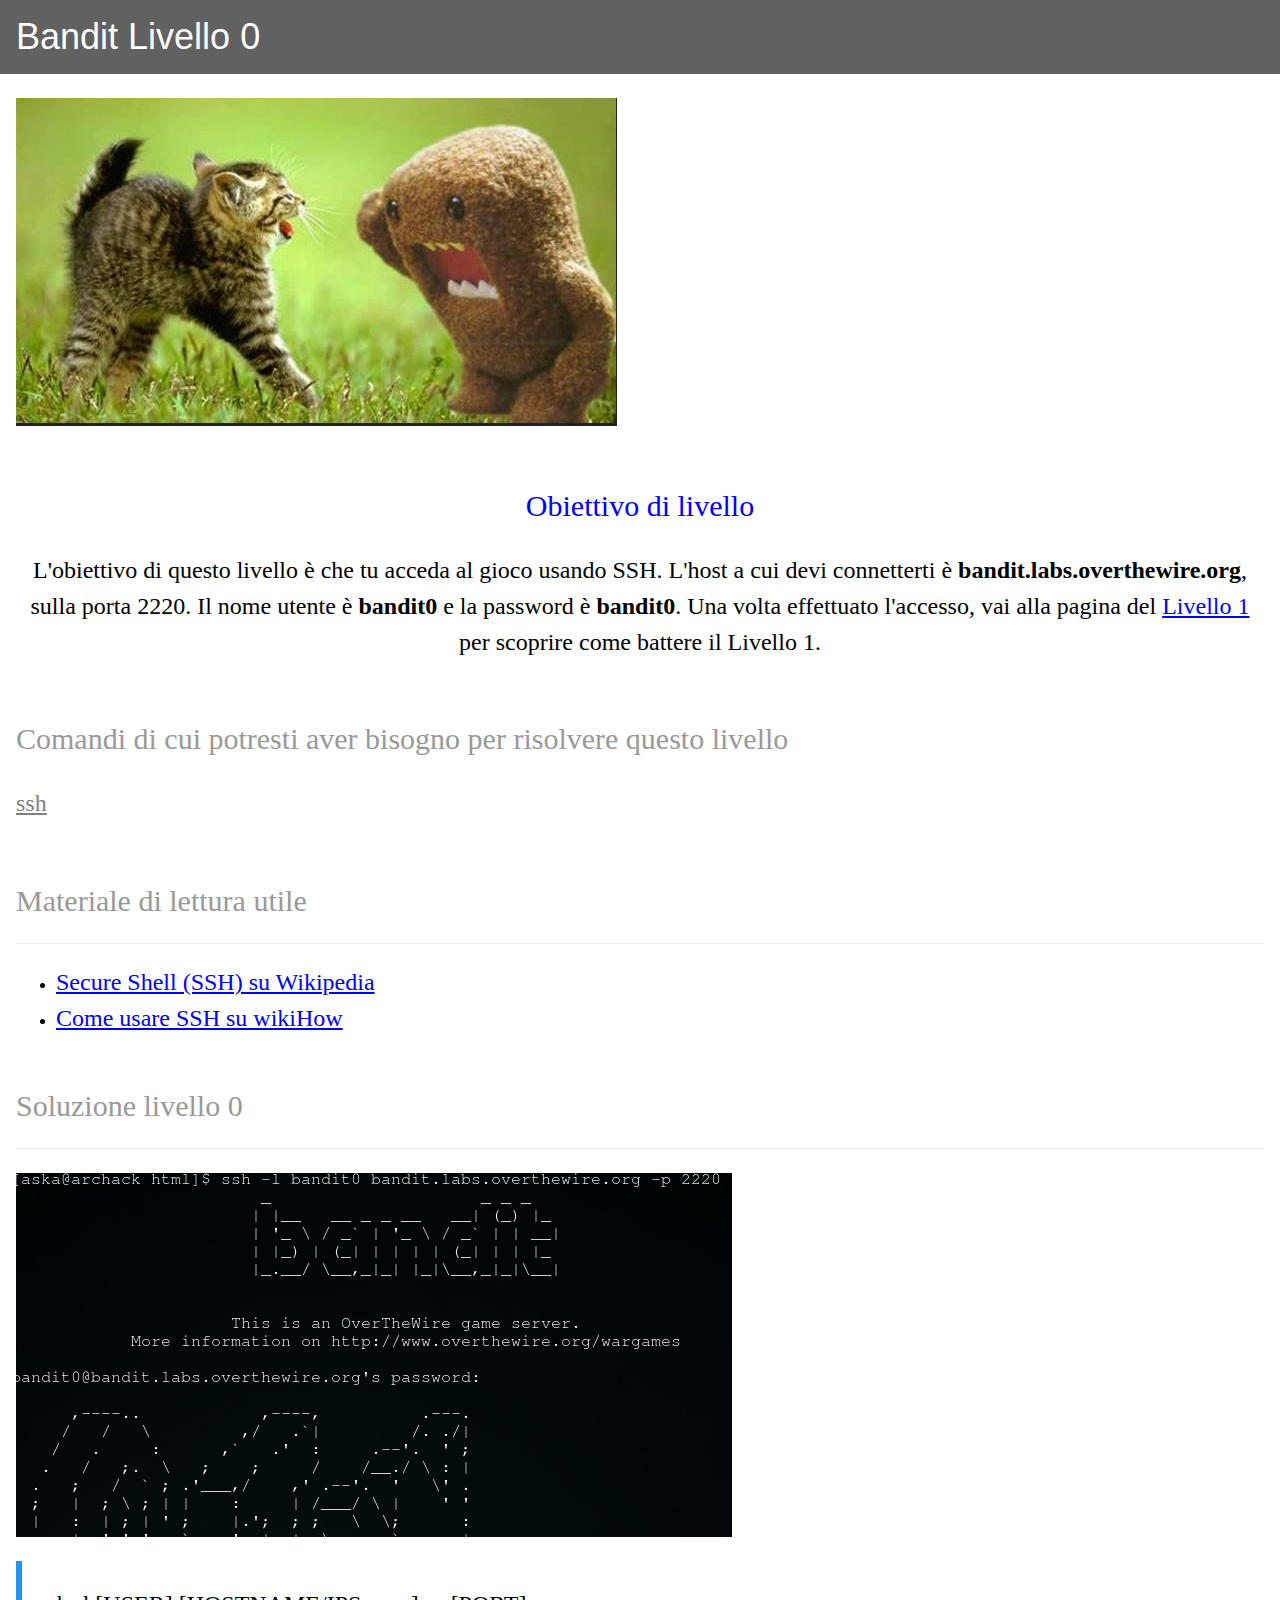
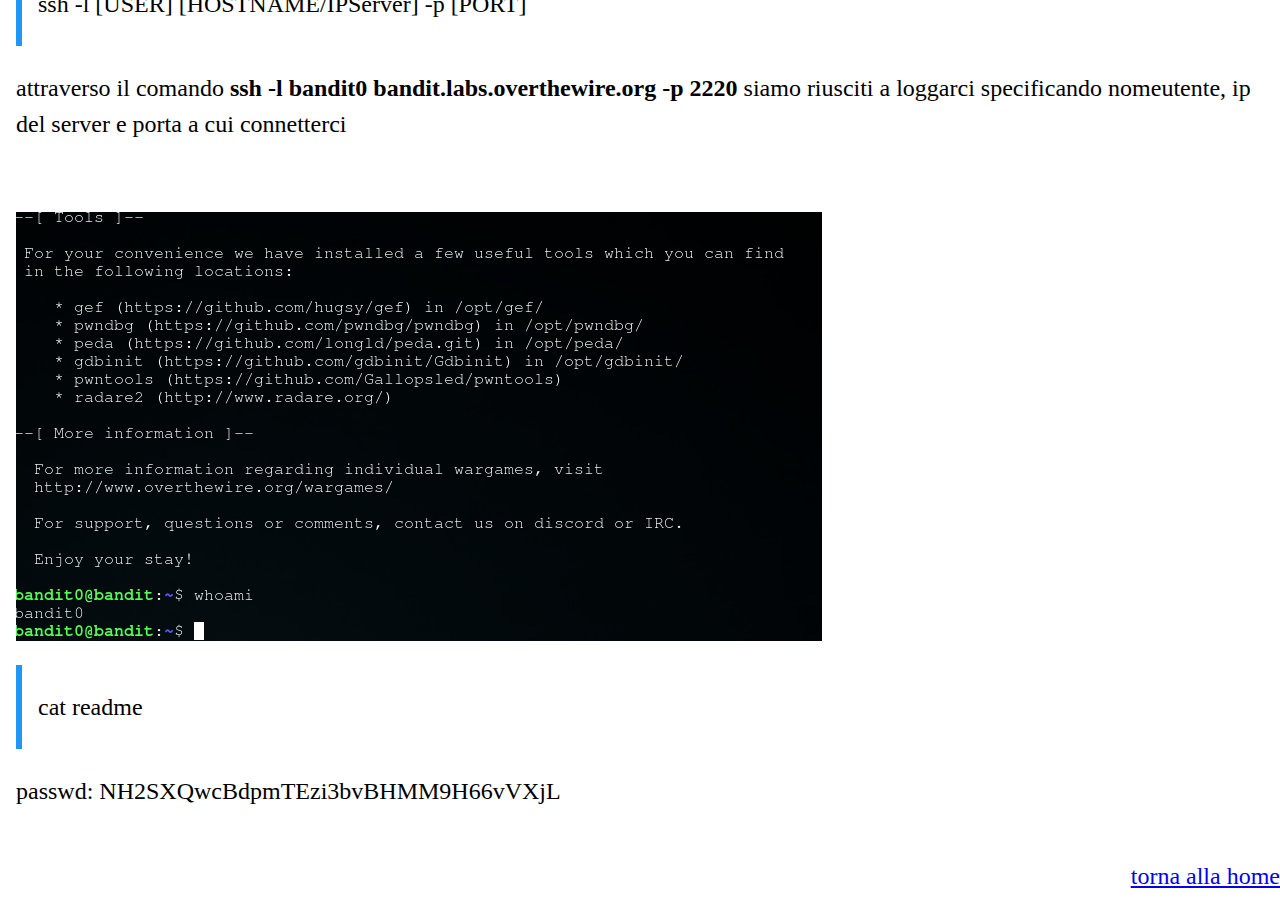
==== html/l0.html @ 5b8c68e1 "css auto image for test" ====
<!DOCTYPE html>
<meta charset="utf-8">
<meta name="viewport" content="width=device-width, initial-scale=1">
<html>
    <head>
        <title>Bandit - Livello 0</title>
        <link rel="stylesheet" href="https://www.w3schools.com/w3css/4/w3.css"> 
		<!-- <link rel"stylesheet" href="css/mystyle.css"> -->
        <style>
            img{
                width: auto;
                height: auto;
            }
            h2{
                color: #999;
                font-family: "tahoma" !important;
            }
            p,a{
                font-family: "algerian";
                font-size: 24px;
            }
            a.navigate{
                color: revert;
            }
            .blue{
                color: blue;
            }
            .gray{
                color: gray;
            }

        </style>
    </head>
    <body>
        <div class="w3-container w3-dark-grey">
            <h1>Bandit Livello 0</h1>
        </div>
        <div class="w3-container">
            <p><img src="../img/bandit.png" width=400 height=200 alt="bandit image"></p>
            <br/>
            <h2 align="center" class="blue">Obiettivo di livello</h2>
            <p align="center">
                L'obiettivo di questo livello è che tu acceda al gioco usando SSH. 
                L'host a cui devi connetterti è <strong>bandit.labs.overthewire.org</strong>,
                sulla porta 2220. Il nome utente è <strong>bandit0</strong> e la password è 
                <strong>bandit0</strong>. Una volta effettuato l'accesso, vai alla pagina del 
                <a class="blue" href="l1.html">Livello 1</a> per scoprire come battere il Livello 1.
            </p>
            <br/>
            <h2>Comandi di cui potresti aver bisogno per risolvere questo livello</h2>
            <p><a class="gray" href="https://man7.org/linux/man-pages/man1/ssh.1.html">ssh</a></p>
            <br>
            <h2>Materiale di lettura utile</h2>
            <hr>
            <ul>
                <li><a class="blue" href="https://it.wikipedia.org/wiki/Secure_Shell">Secure Shell (SSH) su Wikipedia</a></li>
                <li><a class="blue" href="https://www.wikihow.com/Use-SSH">Come usare SSH su wikiHow</a></li>
            </ul>
            <br/>
            <h2>Soluzione livello 0</h2>
            <hr>
            <p><img src="../img/ssh_bandit.png" alt="ssh connect image"></p>
            <div class="w3-panel w3-leftbar w3-border-blue">
                <p>ssh -l [USER] [HOSTNAME/IPServer] -p [PORT]</p>
            </div>
            <p>
                attraverso il comando <strong>ssh -l bandit0 bandit.labs.overthewire.org -p 2220</strong> 
                siamo riusciti a loggarci specificando nomeutente, ip del server e porta a cui connetterci
            </p>
            <br/>
            <p><img src="../img/ssh_bandit2.png" alt="ssh connect image 2 successfull"></p>
            <div class="w3-panel w3-leftbar w3-border-blue">
                <p>cat readme</p>
            </div>
            <p>passwd: NH2SXQwcBdpmTEzi3bvBHMM9H66vVXjL</p>
            </div>
        <p align="right"><a class="navigate" href="../index.html">torna alla home</a></p>
    </body>
<html>
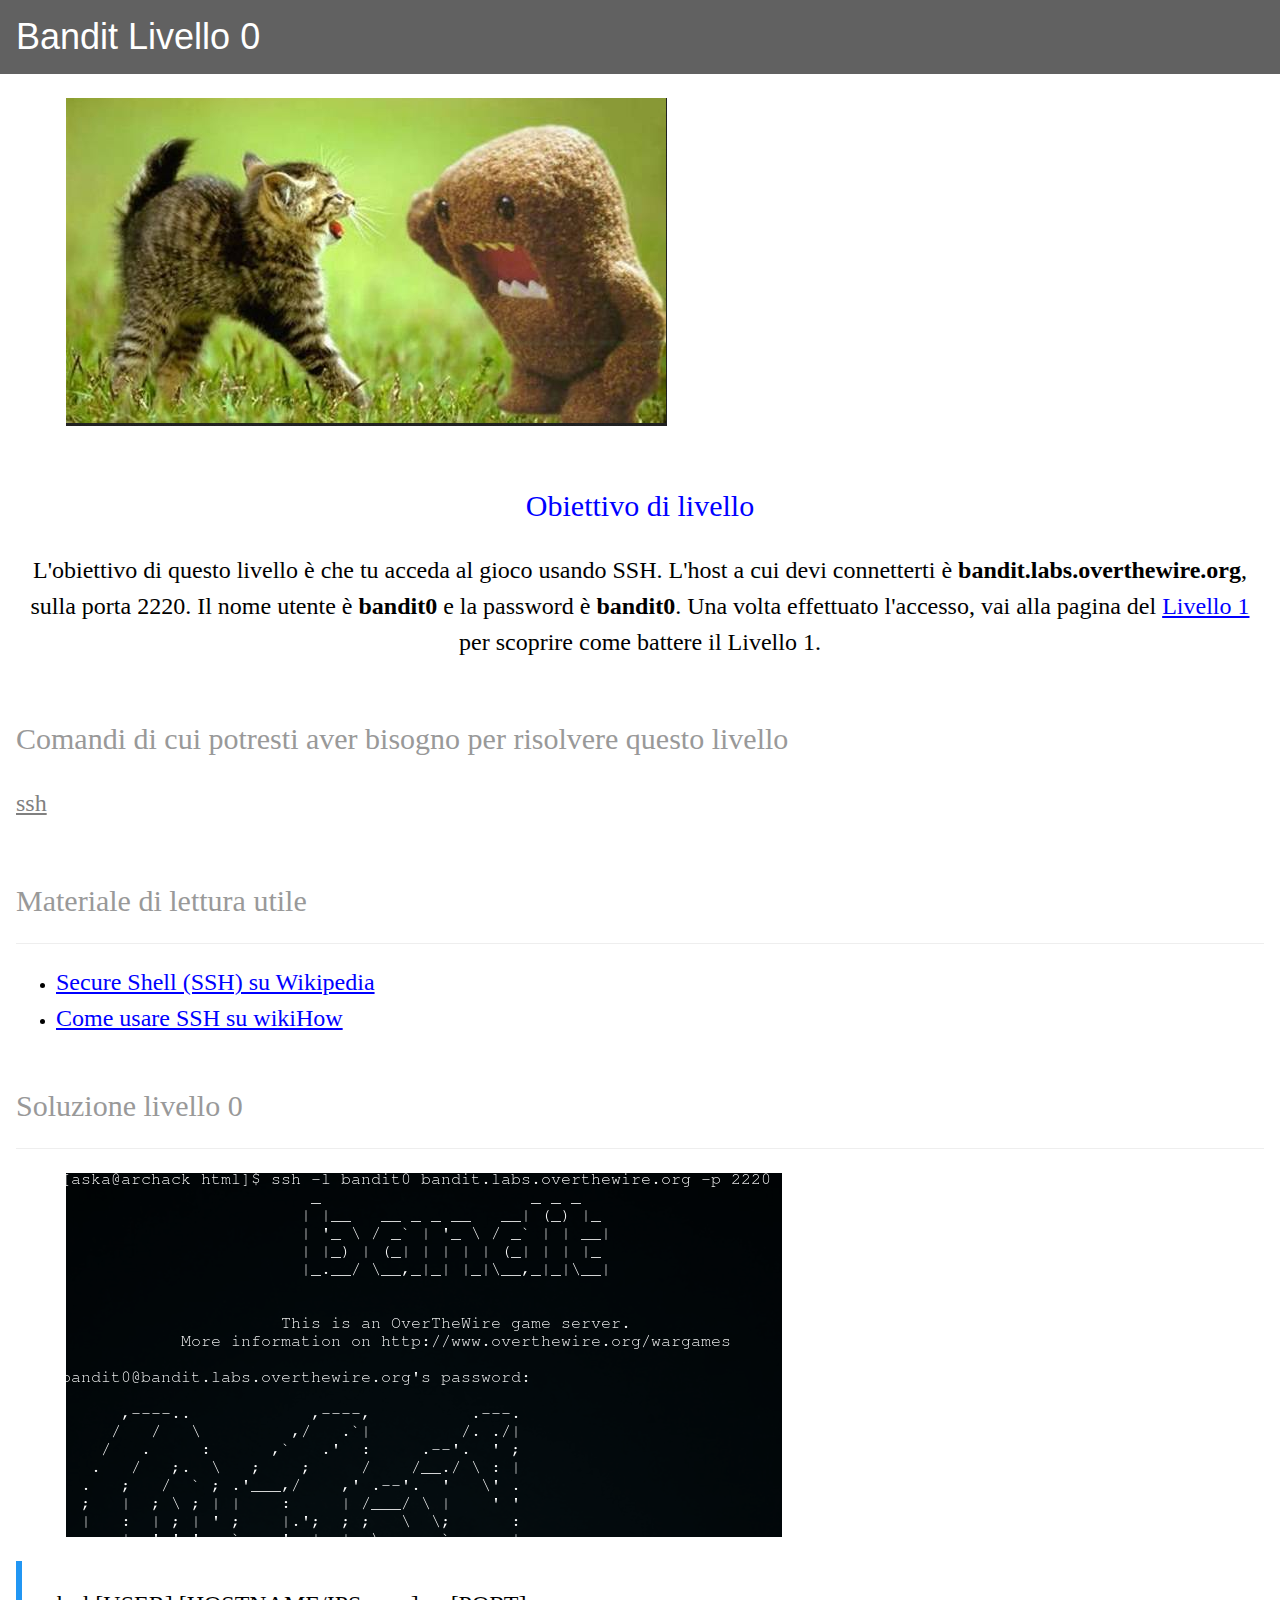
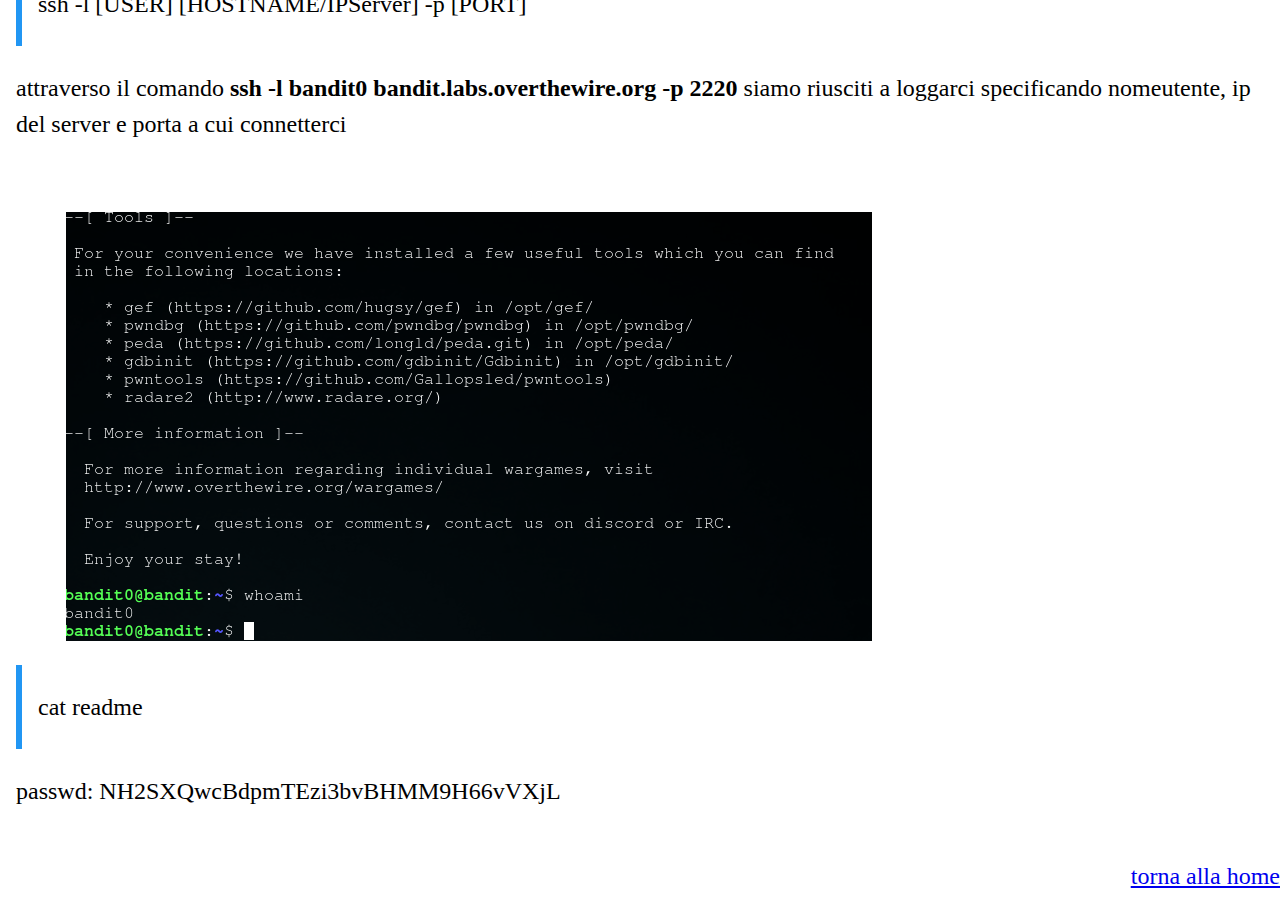
==== commit 9b07a507: "test image 3" ====
--- a/html/l0.html
+++ b/html/l0.html
@@ -10,6 +10,8 @@
             img{
                 width: auto;
                 height: auto;
+                vertical-align: middle;
+                margin: 0px 50px;
             }
             h2{
                 color: #999;
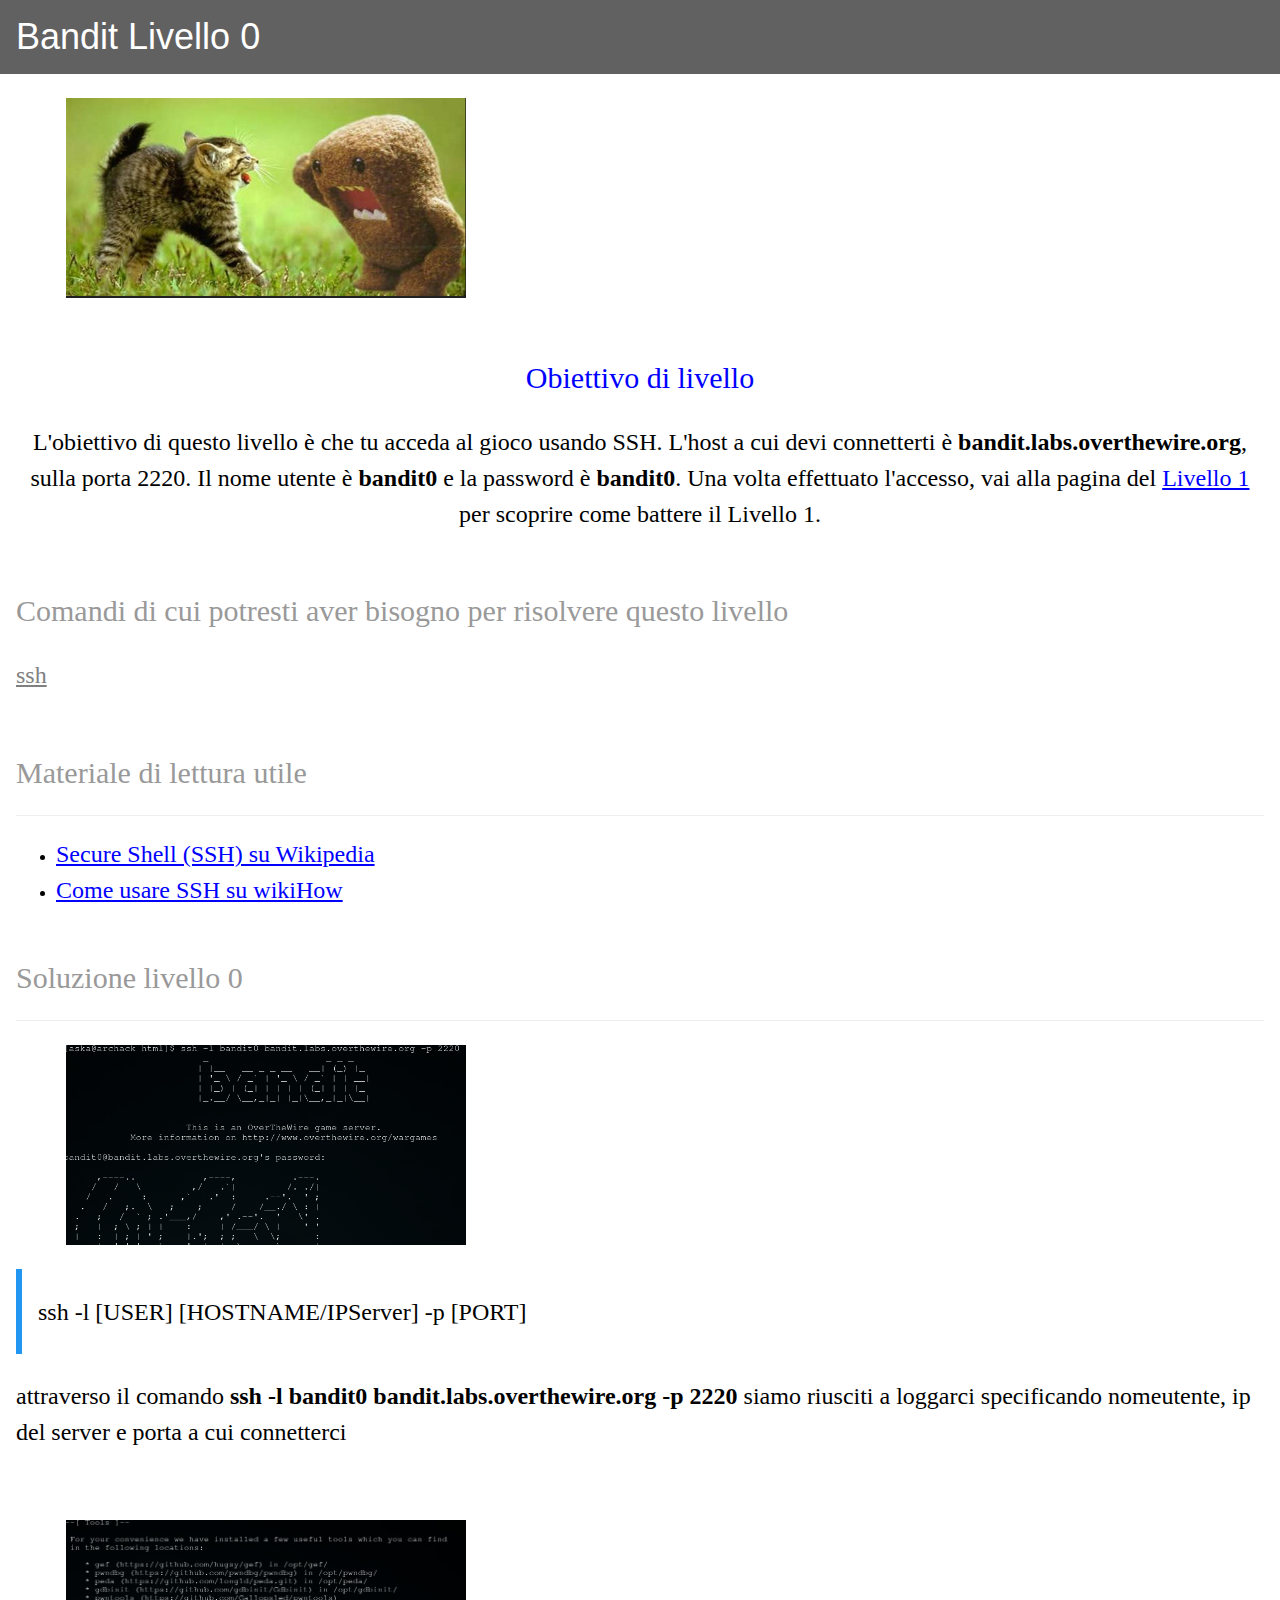
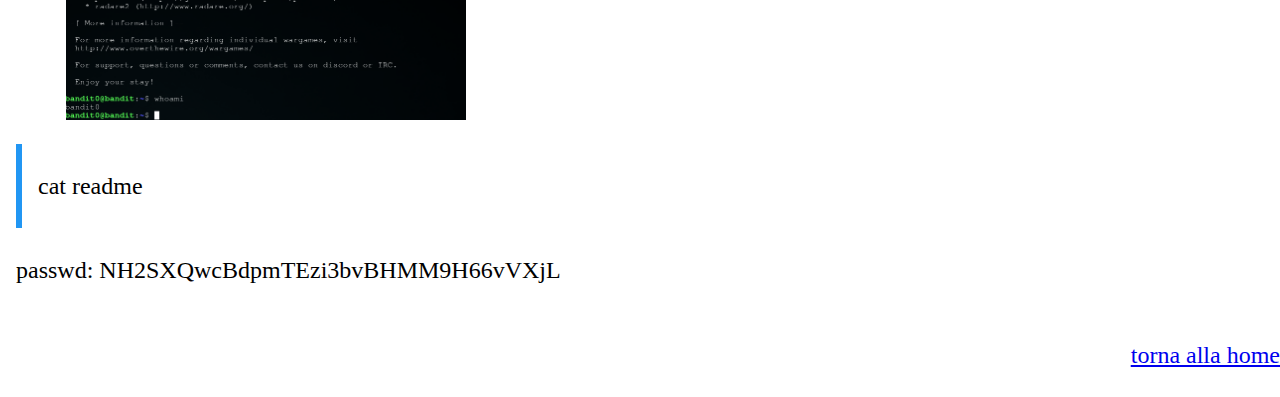
==== commit c10c56f1: "TEST NON RICORDO" ====
--- a/html/l0.html
+++ b/html/l0.html
@@ -8,8 +8,6 @@
 		<!-- <link rel"stylesheet" href="css/mystyle.css"> -->
         <style>
             img{
-                width: auto;
-                height: auto;
                 vertical-align: middle;
                 margin: 0px 50px;
             }
@@ -61,7 +59,7 @@
             <br/>
             <h2>Soluzione livello 0</h2>
             <hr>
-            <p><img src="../img/ssh_bandit.png" alt="ssh connect image"></p>
+            <p><img src="../img/ssh_bandit.png" width="400" height="200" alt="ssh connect image"></p>
             <div class="w3-panel w3-leftbar w3-border-blue">
                 <p>ssh -l [USER] [HOSTNAME/IPServer] -p [PORT]</p>
             </div>
@@ -70,7 +68,7 @@
                 siamo riusciti a loggarci specificando nomeutente, ip del server e porta a cui connetterci
             </p>
             <br/>
-            <p><img src="../img/ssh_bandit2.png" alt="ssh connect image 2 successfull"></p>
+            <p><img src="../img/ssh_bandit2.png" width="400" height="200" alt="ssh connect image 2 successfull"></p>
             <div class="w3-panel w3-leftbar w3-border-blue">
                 <p>cat readme</p>
             </div>
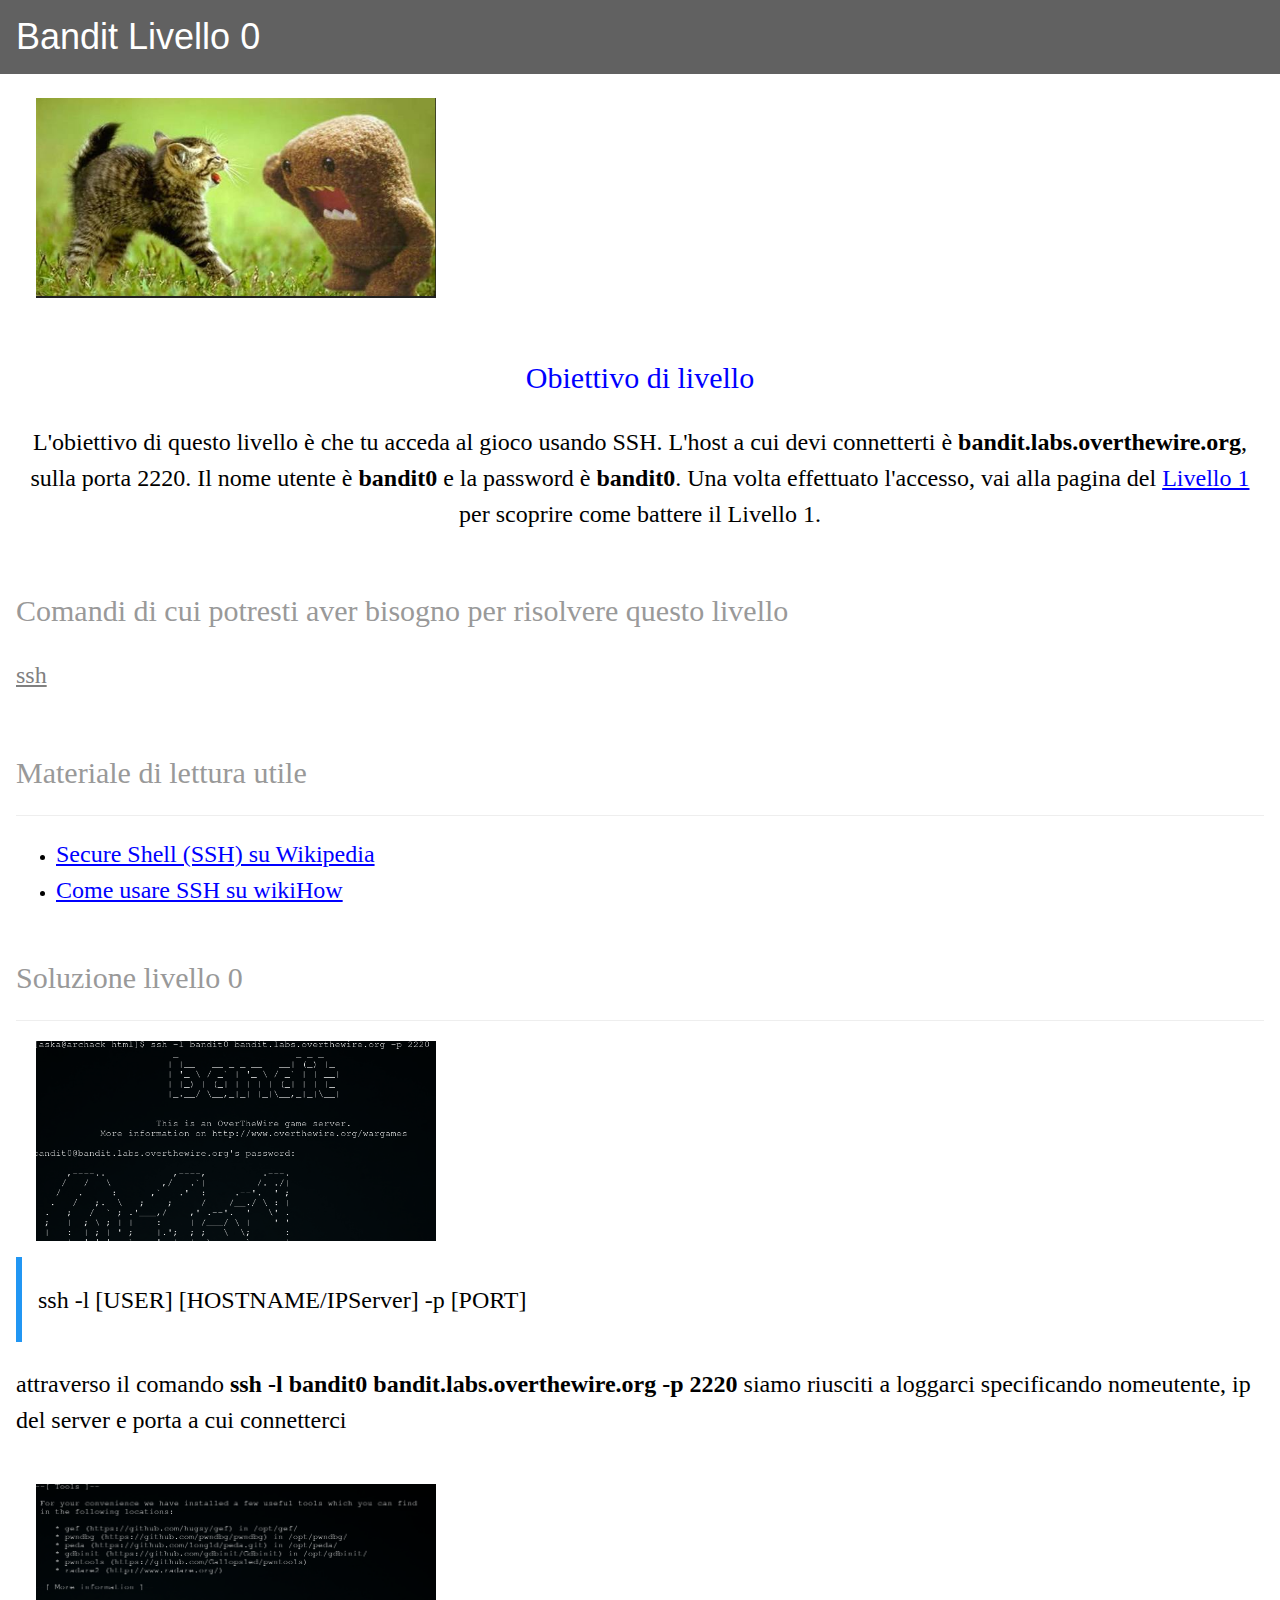
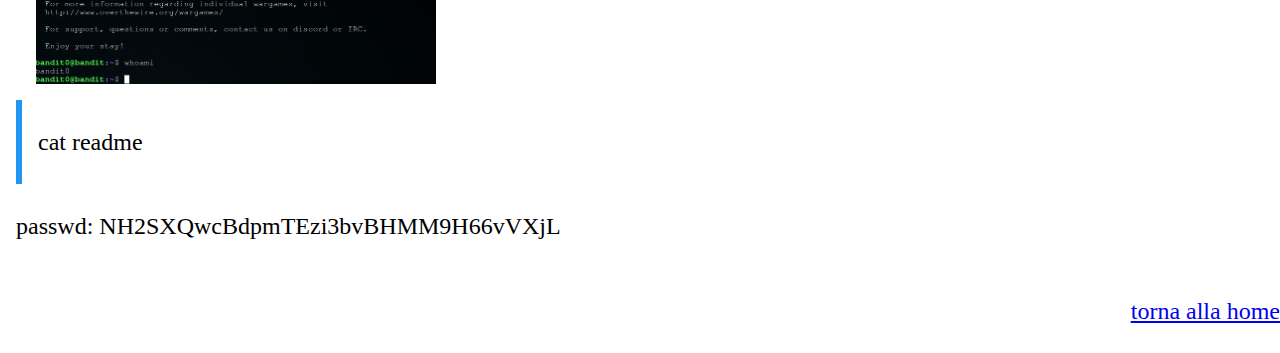
==== commit 3e8a012f: "test n bho" ====
--- a/html/l0.html
+++ b/html/l0.html
@@ -5,11 +5,11 @@
     <head>
         <title>Bandit - Livello 0</title>
         <link rel="stylesheet" href="https://www.w3schools.com/w3css/4/w3.css"> 
-		<!-- <link rel"stylesheet" href="css/mystyle.css"> -->
+		<!-- <link rel="stylesheet" href="css/mystyle.css"> -->
         <style>
             img{
                 vertical-align: middle;
-                margin: 0px 50px;
+                margin: 0px 20px;
             }
             h2{
                 color: #999;
@@ -59,7 +59,7 @@
             <br/>
             <h2>Soluzione livello 0</h2>
             <hr>
-            <p><img src="../img/ssh_bandit.png" width="400" height="200" alt="ssh connect image"></p>
+            <img src="../img/ssh_bandit.png" width="400" height="200" alt="ssh connect image">
             <div class="w3-panel w3-leftbar w3-border-blue">
                 <p>ssh -l [USER] [HOSTNAME/IPServer] -p [PORT]</p>
             </div>
@@ -68,7 +68,7 @@
                 siamo riusciti a loggarci specificando nomeutente, ip del server e porta a cui connetterci
             </p>
             <br/>
-            <p><img src="../img/ssh_bandit2.png" width="400" height="200" alt="ssh connect image 2 successfull"></p>
+            <img src="../img/ssh_bandit2.png" width="400" height="200" alt="ssh connect image 2 successfull">
             <div class="w3-panel w3-leftbar w3-border-blue">
                 <p>cat readme</p>
             </div>
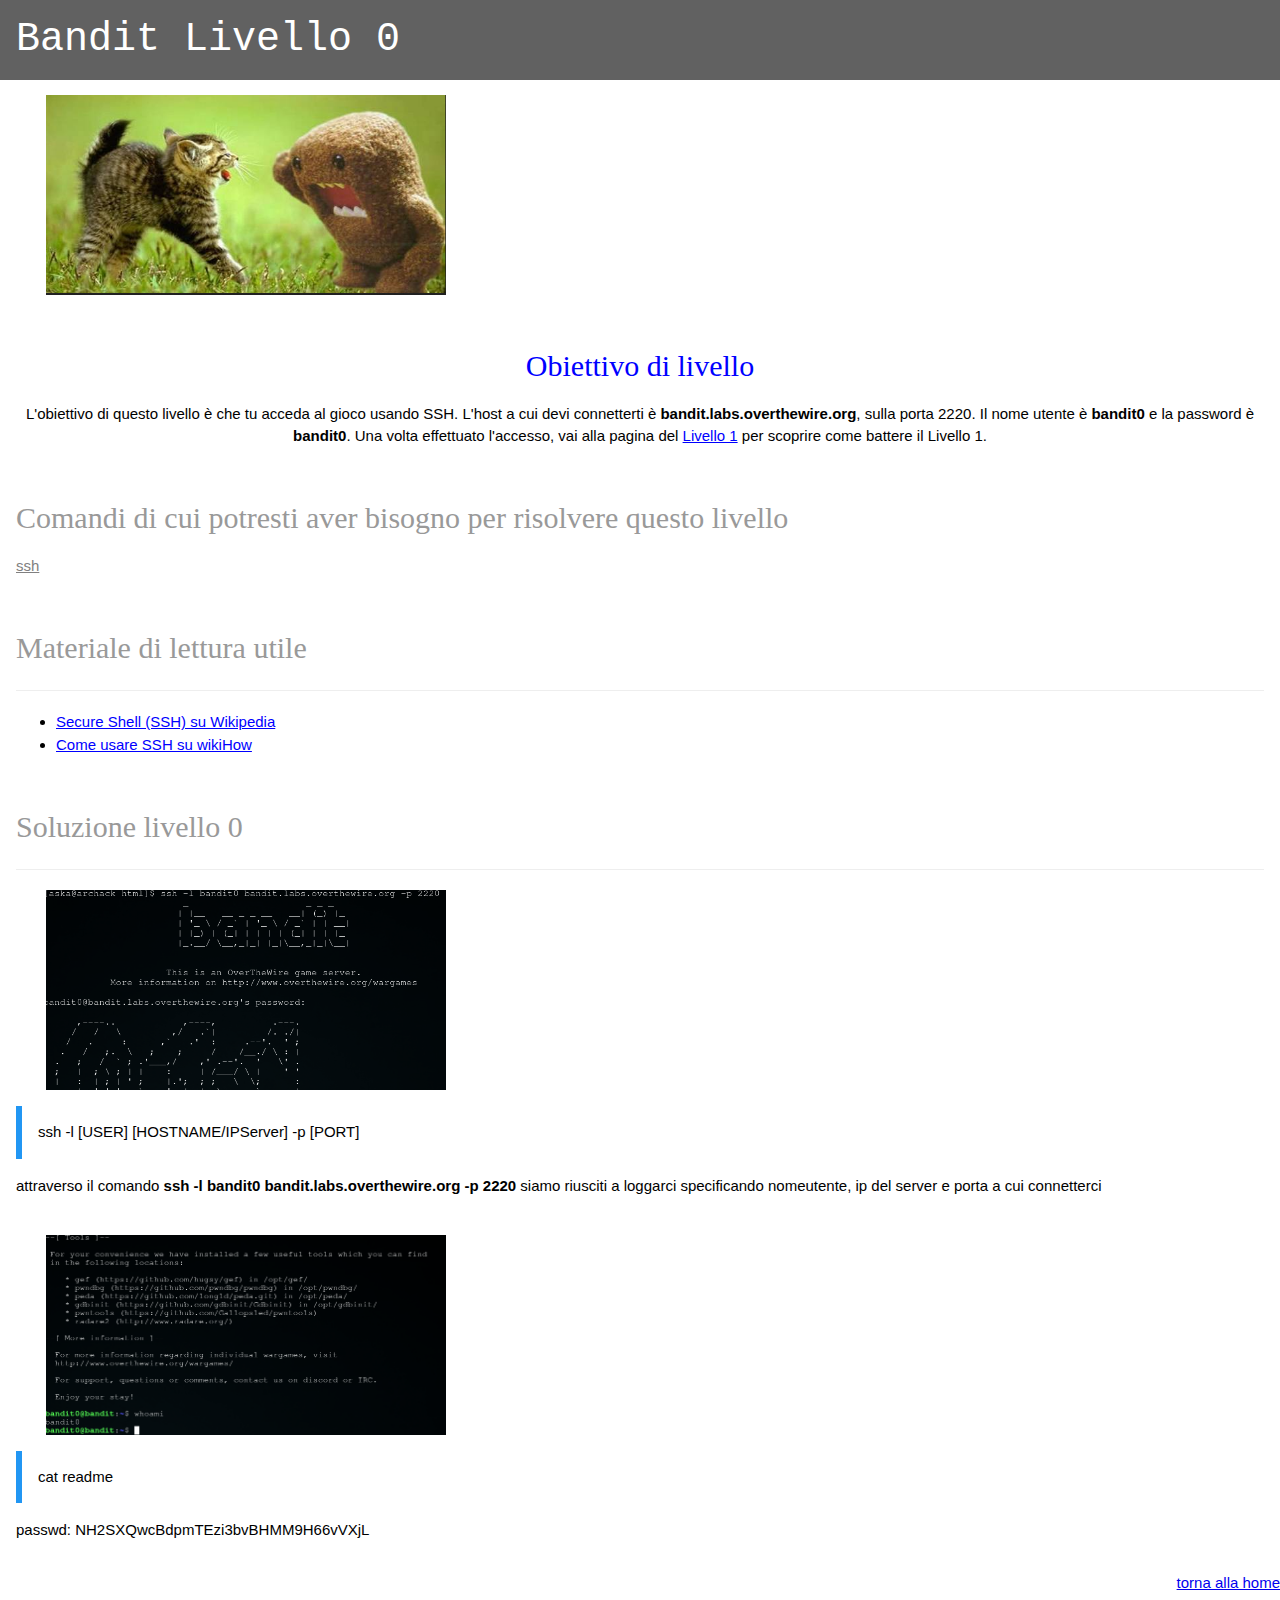
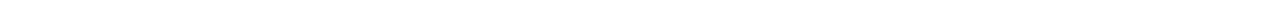
==== commit 648cf99e: "mega commit n2" ====
--- a/html/l0.html
+++ b/html/l0.html
@@ -5,31 +5,7 @@
     <head>
         <title>Bandit - Livello 0</title>
         <link rel="stylesheet" href="https://www.w3schools.com/w3css/4/w3.css"> 
-		<!-- <link rel="stylesheet" href="css/mystyle.css"> -->
-        <style>
-            img{
-                vertical-align: middle;
-                margin: 0px 20px;
-            }
-            h2{
-                color: #999;
-                font-family: "tahoma" !important;
-            }
-            p,a{
-                font-family: "algerian";
-                font-size: 24px;
-            }
-            a.navigate{
-                color: revert;
-            }
-            .blue{
-                color: blue;
-            }
-            .gray{
-                color: gray;
-            }
-
-        </style>
+		<link rel="stylesheet" href="../css/main.css">
     </head>
     <body>
         <div class="w3-container w3-dark-grey">
@@ -38,8 +14,8 @@
         <div class="w3-container">
             <p><img src="../img/bandit.png" width=400 height=200 alt="bandit image"></p>
             <br/>
-            <h2 align="center" class="blue">Obiettivo di livello</h2>
-            <p align="center">
+            <h2 align="center" class="level-goal">Obiettivo di livello</h2>
+            <p align="center" class="goal-level">
                 L'obiettivo di questo livello è che tu acceda al gioco usando SSH. 
                 L'host a cui devi connetterti è <strong>bandit.labs.overthewire.org</strong>,
                 sulla porta 2220. Il nome utente è <strong>bandit0</strong> e la password è 
@@ -47,17 +23,17 @@
                 <a class="blue" href="l1.html">Livello 1</a> per scoprire come battere il Livello 1.
             </p>
             <br/>
-            <h2>Comandi di cui potresti aver bisogno per risolvere questo livello</h2>
+            <h2 class="section-level">Comandi di cui potresti aver bisogno per risolvere questo livello</h2>
             <p><a class="gray" href="https://man7.org/linux/man-pages/man1/ssh.1.html">ssh</a></p>
             <br>
-            <h2>Materiale di lettura utile</h2>
+            <h2 class="section-level">Materiale di lettura utile</h2>
             <hr>
             <ul>
-                <li><a class="blue" href="https://it.wikipedia.org/wiki/Secure_Shell">Secure Shell (SSH) su Wikipedia</a></li>
-                <li><a class="blue" href="https://www.wikihow.com/Use-SSH">Come usare SSH su wikiHow</a></li>
+                <li><a class="blue" class="body-site" href="https://it.wikipedia.org/wiki/Secure_Shell">Secure Shell (SSH) su Wikipedia</a></li>
+                <li><a class="blue" class="body-site" href="https://www.wikihow.com/Use-SSH">Come usare SSH su wikiHow</a></li>
             </ul>
             <br/>
-            <h2>Soluzione livello 0</h2>
+            <h2 class="section-level">Soluzione livello 0</h2>
             <hr>
             <img src="../img/ssh_bandit.png" width="400" height="200" alt="ssh connect image">
             <div class="w3-panel w3-leftbar w3-border-blue">
--- a/css/main.css
+++ b/css/main.css
@@ -0,0 +1,50 @@
+h1{
+    font-size: 40px;
+    font-family: "Lucida Console", "Courier New", monospace;
+} 
+
+h2{
+    font-size: 25px;
+    font-family: "Lucida Console", "Courier New", monospace;
+}
+
+h2.level-goal{
+    font-size: 30px;
+    font-family: "tahoma" !important;
+    color: blue;
+}
+
+h1.section-level,h2.section-level{
+    color: #999;
+    font-family: "tahoma" !important;
+    font-size: 30px;
+}           
+
+img{
+    vertical-align: middle;
+    margin: 0px 30px;
+}
+
+p.body-site, a.body-site{
+    font-family: "algerian";
+    font-size: 24px;
+}
+
+a.header-site{
+    color: lime;
+    margin: 0px 20px;
+    height: 8px;
+    font-size: 24px;
+}
+
+a.navigate{
+    color: revert;
+}
+
+.blue{
+    color: blue;
+}
+
+.gray{
+    color: gray;
+}
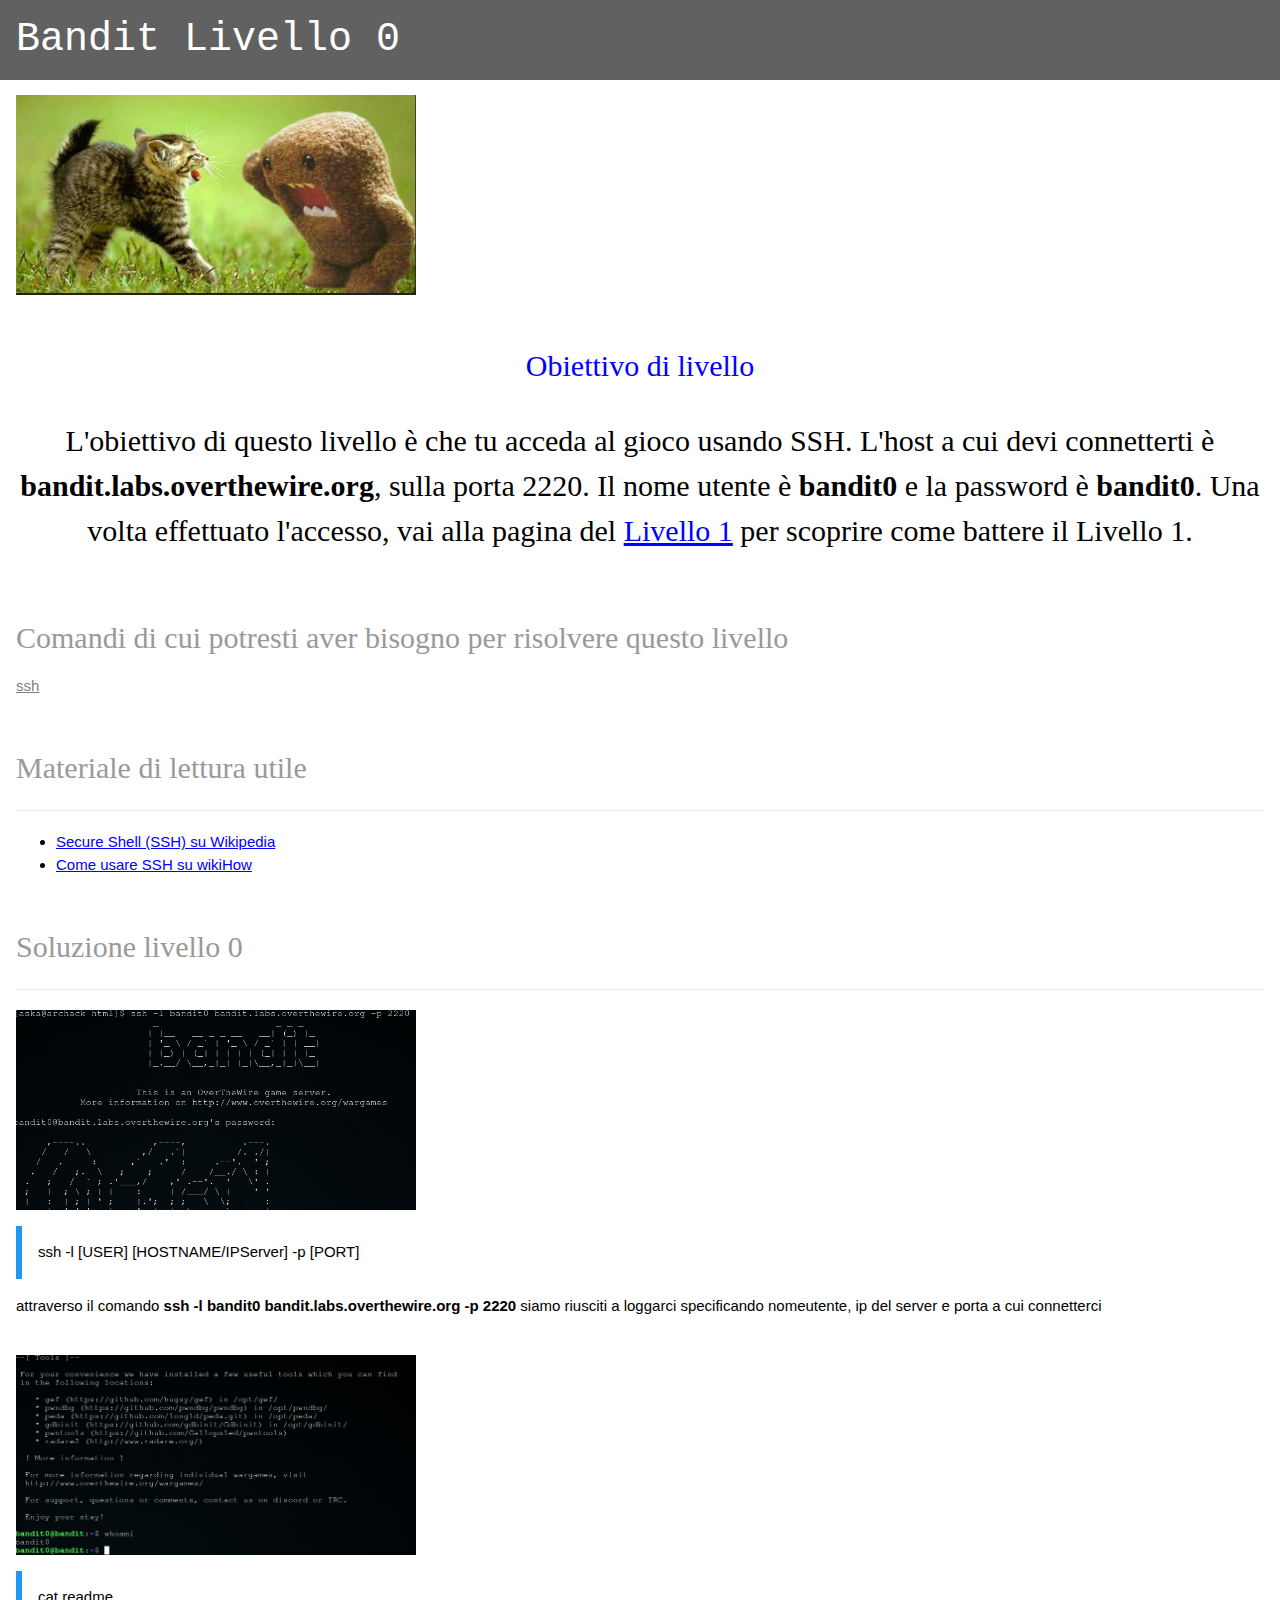
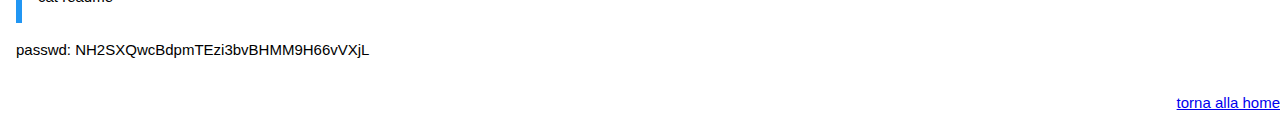
==== commit 20f79220: "fix class css" ====
--- a/html/l0.html
+++ b/html/l0.html
@@ -15,7 +15,7 @@
             <p><img src="../img/bandit.png" width=400 height=200 alt="bandit image"></p>
             <br/>
             <h2 align="center" class="level-goal">Obiettivo di livello</h2>
-            <p align="center" class="goal-level">
+            <p align="center" class="body-site">
                 L'obiettivo di questo livello è che tu acceda al gioco usando SSH. 
                 L'host a cui devi connetterti è <strong>bandit.labs.overthewire.org</strong>,
                 sulla porta 2220. Il nome utente è <strong>bandit0</strong> e la password è 
--- a/css/main.css
+++ b/css/main.css
@@ -20,14 +20,14 @@
     font-size: 30px;
 }           
 
-img{
-    vertical-align: middle;
-    margin: 0px 30px;
-}
+/*img{
+    width: 100%;
+    height: auto;
+}*/
 
 p.body-site, a.body-site{
     font-family: "algerian";
-    font-size: 24px;
+    font-size: 30px;
 }
 
 a.header-site{
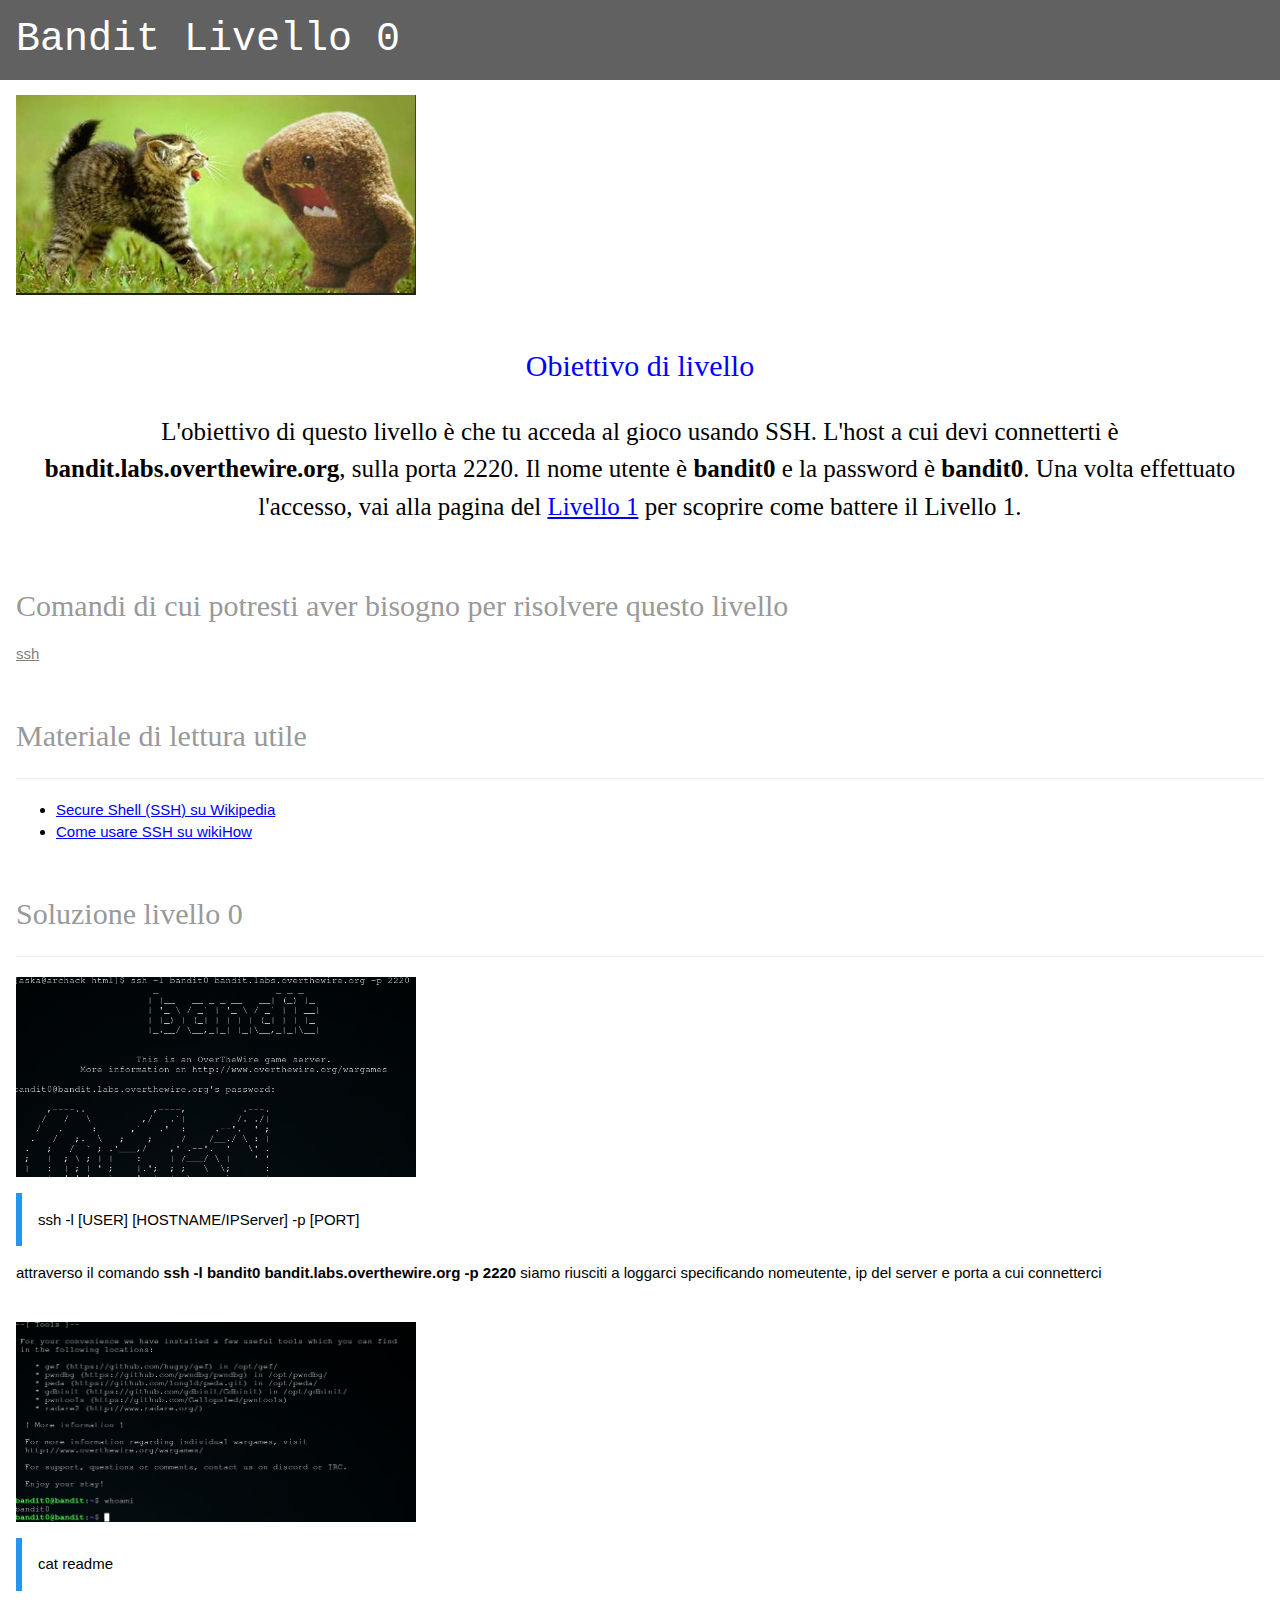
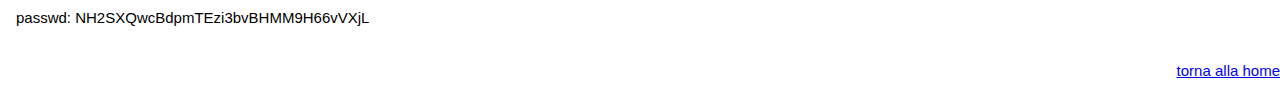
==== commit 1918ab97: "add l1.html" ====
--- a/html/l0.html
+++ b/html/l0.html
@@ -49,7 +49,7 @@
                 <p>cat readme</p>
             </div>
             <p>passwd: NH2SXQwcBdpmTEzi3bvBHMM9H66vVXjL</p>
-            </div>
+        </div>
         <p align="right"><a class="navigate" href="../index.html">torna alla home</a></p>
     </body>
 <html>
--- a/css/main.css
+++ b/css/main.css
@@ -27,7 +27,7 @@
 
 p.body-site, a.body-site{
     font-family: "algerian";
-    font-size: 30px;
+    font-size: 25px;
 }
 
 a.header-site{
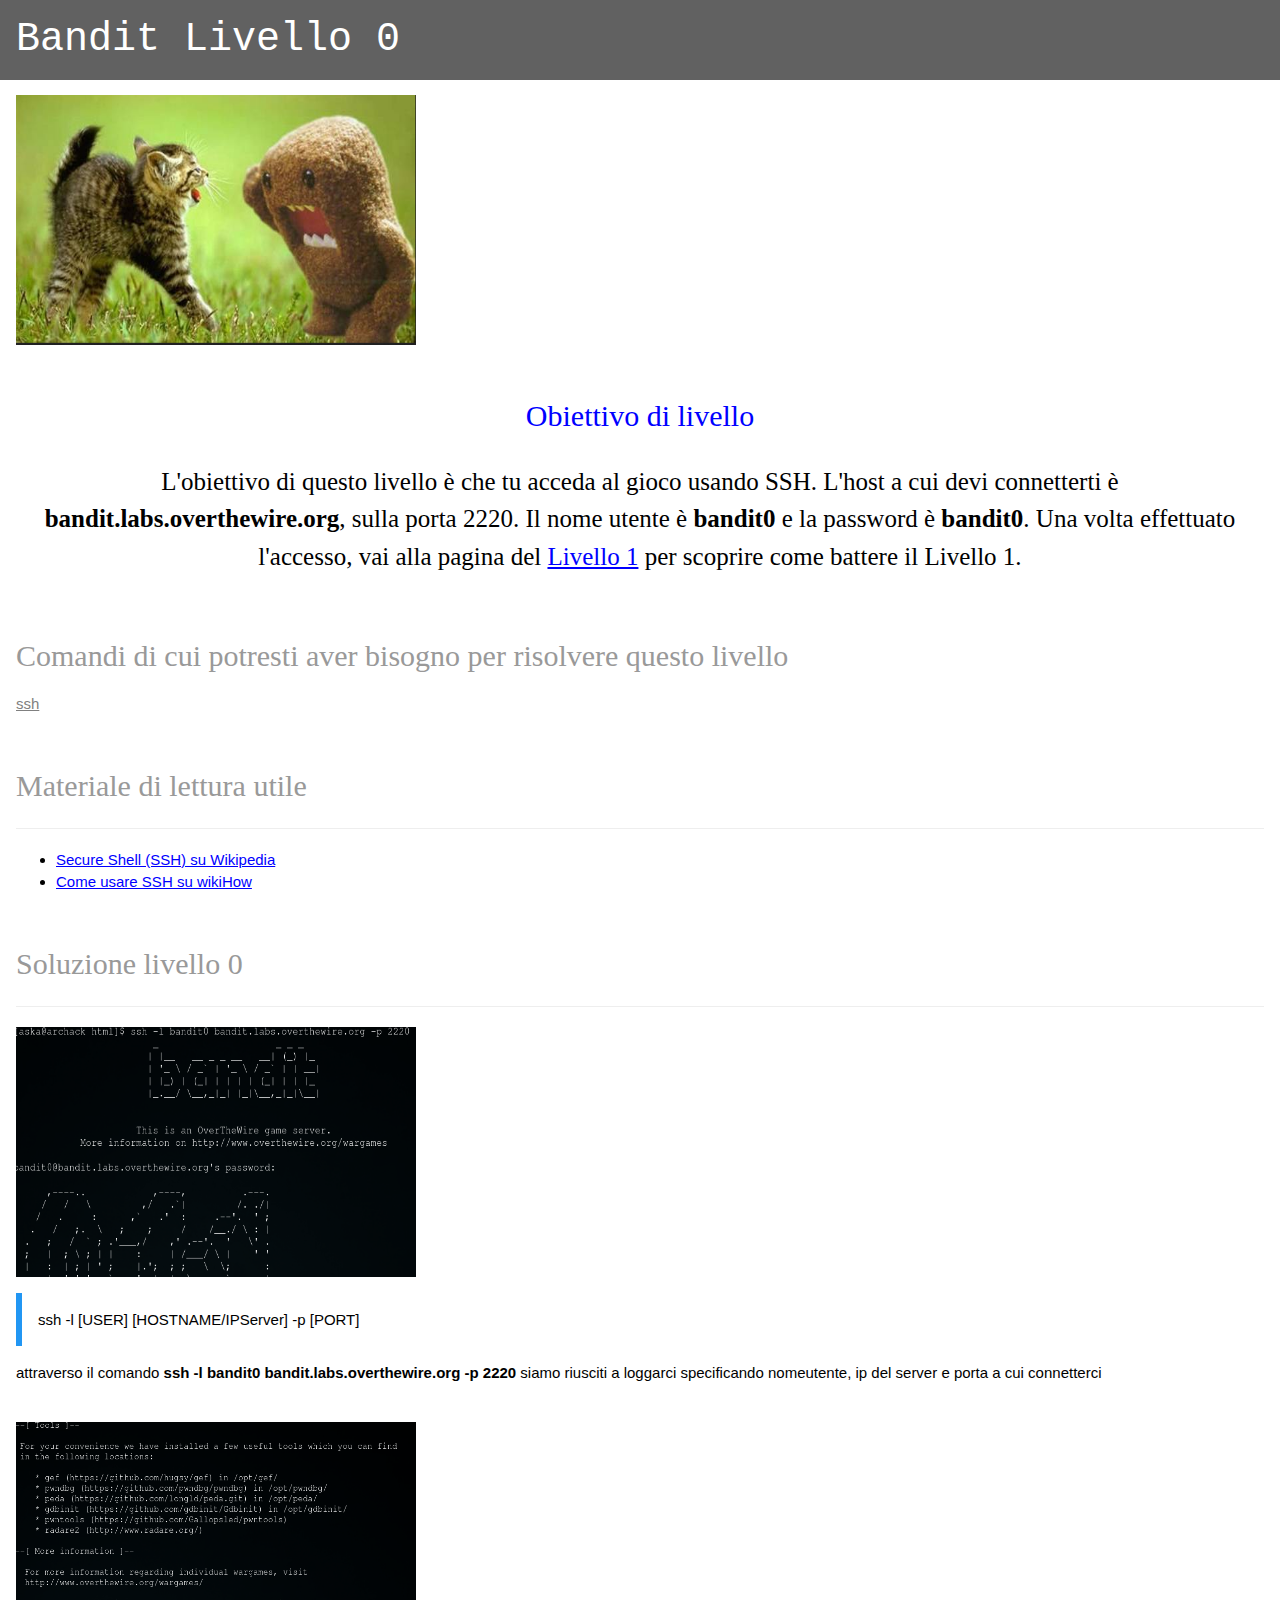
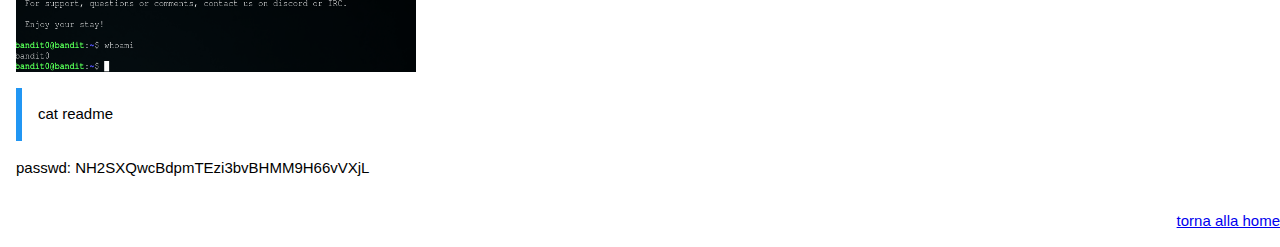
==== commit 5d377901: "height 250 for img" ====
--- a/html/l0.html
+++ b/html/l0.html
@@ -12,7 +12,7 @@
             <h1>Bandit Livello 0</h1>
         </div>
         <div class="w3-container">
-            <p><img src="../img/bandit.png" width=400 height=200 alt="bandit image"></p>
+            <p><img src="../img/bandit.png" width=400 height=250 alt="bandit image"></p>
             <br/>
             <h2 align="center" class="level-goal">Obiettivo di livello</h2>
             <p align="center" class="body-site">
@@ -35,7 +35,7 @@
             <br/>
             <h2 class="section-level">Soluzione livello 0</h2>
             <hr>
-            <img src="../img/ssh_bandit.png" width="400" height="200" alt="ssh connect image">
+            <img src="../img/ssh_bandit.png" width="400" height="250" alt="ssh connect image">
             <div class="w3-panel w3-leftbar w3-border-blue">
                 <p>ssh -l [USER] [HOSTNAME/IPServer] -p [PORT]</p>
             </div>
@@ -44,7 +44,7 @@
                 siamo riusciti a loggarci specificando nomeutente, ip del server e porta a cui connetterci
             </p>
             <br/>
-            <img src="../img/ssh_bandit2.png" width="400" height="200" alt="ssh connect image 2 successfull">
+            <img src="../img/ssh_bandit2.png" width="400" height="250" alt="ssh connect image 2 successfull">
             <div class="w3-panel w3-leftbar w3-border-blue">
                 <p>cat readme</p>
             </div>
